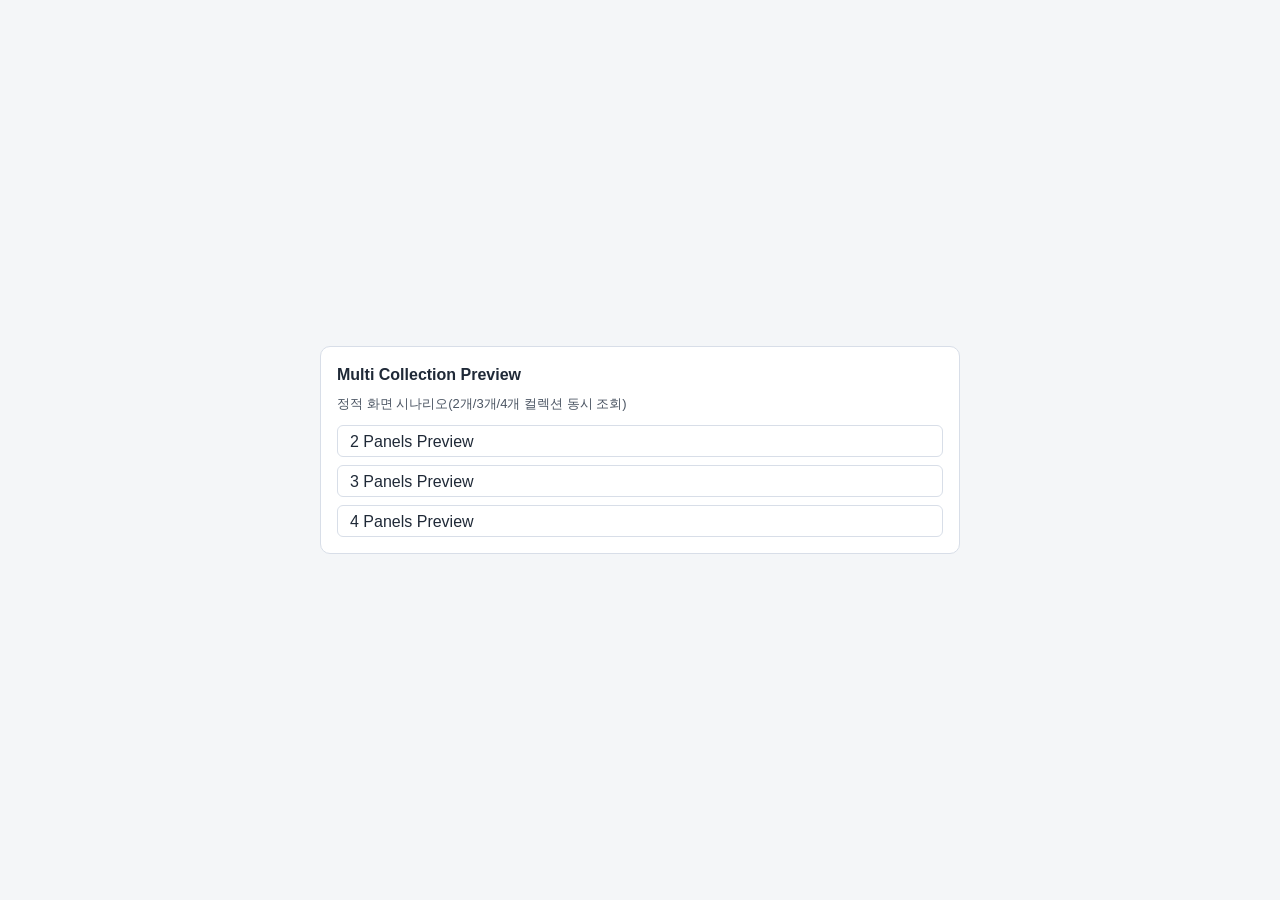
==== preview/index.html @ 9b099445 "feat(init): 초기 문서와 UI 시안 추가 by ai" ====
<!doctype html>
<html lang="ko">
  <head>
    <meta charset="UTF-8" />
    <meta name="viewport" content="width=device-width, initial-scale=1.0" />
    <title>MPUI Preview Index</title>
    <link rel="stylesheet" href="../styles/tokens.css" />
    <style>
      * { box-sizing: border-box; }
      body {
        margin: 0;
        min-height: 100vh;
        display: grid;
        place-items: center;
        background: var(--bg-app);
        font-family: var(--font-family-base);
        color: var(--text-primary);
      }
      .wrap {
        width: min(640px, calc(100vw - 32px));
        background: var(--bg-panel);
        border: 1px solid var(--border-default);
        border-radius: var(--radius-md);
        padding: var(--space-4);
      }
      h1 {
        margin: 0 0 var(--space-2) 0;
        font-size: var(--font-size-16);
        line-height: var(--line-height-16);
      }
      p {
        margin: 0 0 var(--space-3) 0;
        color: var(--text-secondary);
        font-size: var(--font-size-13);
      }
      .links {
        display: grid;
        gap: var(--space-2);
      }
      a {
        display: block;
        height: var(--control-height-default);
        line-height: var(--control-height-default);
        padding: 0 var(--space-3);
        border: 1px solid var(--border-default);
        border-radius: var(--radius-sm);
        text-decoration: none;
        color: var(--text-primary);
        background: var(--bg-panel);
      }
      a:hover {
        background: var(--bg-hover);
      }
    </style>
  </head>
  <body>
    <main class="wrap">
      <h1>Multi Collection Preview</h1>
      <p>정적 화면 시나리오(2개/3개/4개 컬렉션 동시 조회)</p>
      <div class="links">
        <a href="./collections-2.html">2 Panels Preview</a>
        <a href="./collections-3.html">3 Panels Preview</a>
        <a href="./collections-4.html">4 Panels Preview</a>
      </div>
    </main>
  </body>
</html>
---- styles/tokens.css ----
:root {
  /* Color */
  --bg-app: #f4f6f8;
  --bg-panel: #ffffff;
  --bg-subtle: #f8fafc;
  --bg-hover: #eef2f7;
  --bg-selected: #e8f0fe;

  --border-default: #d8dee8;
  --border-strong: #b8c2d1;
  --divider: #e5eaf1;

  --text-primary: #1f2937;
  --text-secondary: #4b5563;
  --text-muted: #6b7280;
  --text-inverse: #ffffff;

  --accent: #2563eb;
  --accent-hover: #1d4ed8;
  --accent-soft: #dbeafe;

  --success: #15803d;
  --warning: #b45309;
  --danger: #b91c1c;
  --danger-soft: #fee2e2;
  --warning-soft: #fef3c7;
  --success-soft: #dcfce7;

  --focus-ring: #60a5fa;

  /* Typography */
  --font-family-base: "Pretendard Variable", "Noto Sans KR", sans-serif;
  --font-family-mono: "JetBrains Mono", "SFMono-Regular", monospace;

  --font-size-12: 12px;
  --line-height-12: 18px;
  --font-size-13: 13px;
  --line-height-13: 20px;
  --font-size-14: 14px;
  --line-height-14: 22px;
  --font-size-16: 16px;
  --line-height-16: 24px;

  --font-weight-regular: 400;
  --font-weight-medium: 500;
  --font-weight-semibold: 600;

  /* Spacing (4pt grid) */
  --space-1: 4px;
  --space-2: 8px;
  --space-3: 12px;
  --space-4: 16px;
  --space-5: 20px;
  --space-6: 24px;

  /* Radius and border */
  --radius-sm: 6px;
  --radius-md: 10px;
  --radius-lg: 14px;
  --border-1: 1px;

  /* Layout */
  --topbar-height: 48px;
  --app-min-width: 1280px;
  --app-min-height: 800px;

  --explorer-width-default: 260px;
  --explorer-width-min: 220px;
  --explorer-width-max: 360px;
  --inspector-width-default: 320px;
  --inspector-width-min: 280px;
  --inspector-width-max: 420px;

  --app-padding: 8px;
  --panel-padding: 8px;
  --section-gap: 8px;

  /* Component sizes */
  --control-height-default: 32px;
  --control-height-compact: 28px;
  --tab-height: 34px;
  --table-header-height: 34px;
  --table-row-height: 32px;
  --badge-height: 20px;
  --toast-height: 44px;

  /* Motion */
  --motion-fast: 120ms;
  --motion-normal: 180ms;
  --motion-slow: 240ms;
  --motion-ease-standard: cubic-bezier(0.2, 0, 0, 1);
}

[data-density="compact"] {
  --control-height-default: 28px;
  --tab-height: 32px;
  --table-header-height: 32px;
  --table-row-height: 30px;
}

[data-width="narrow"] {
  --inspector-width-default: 280px;
}
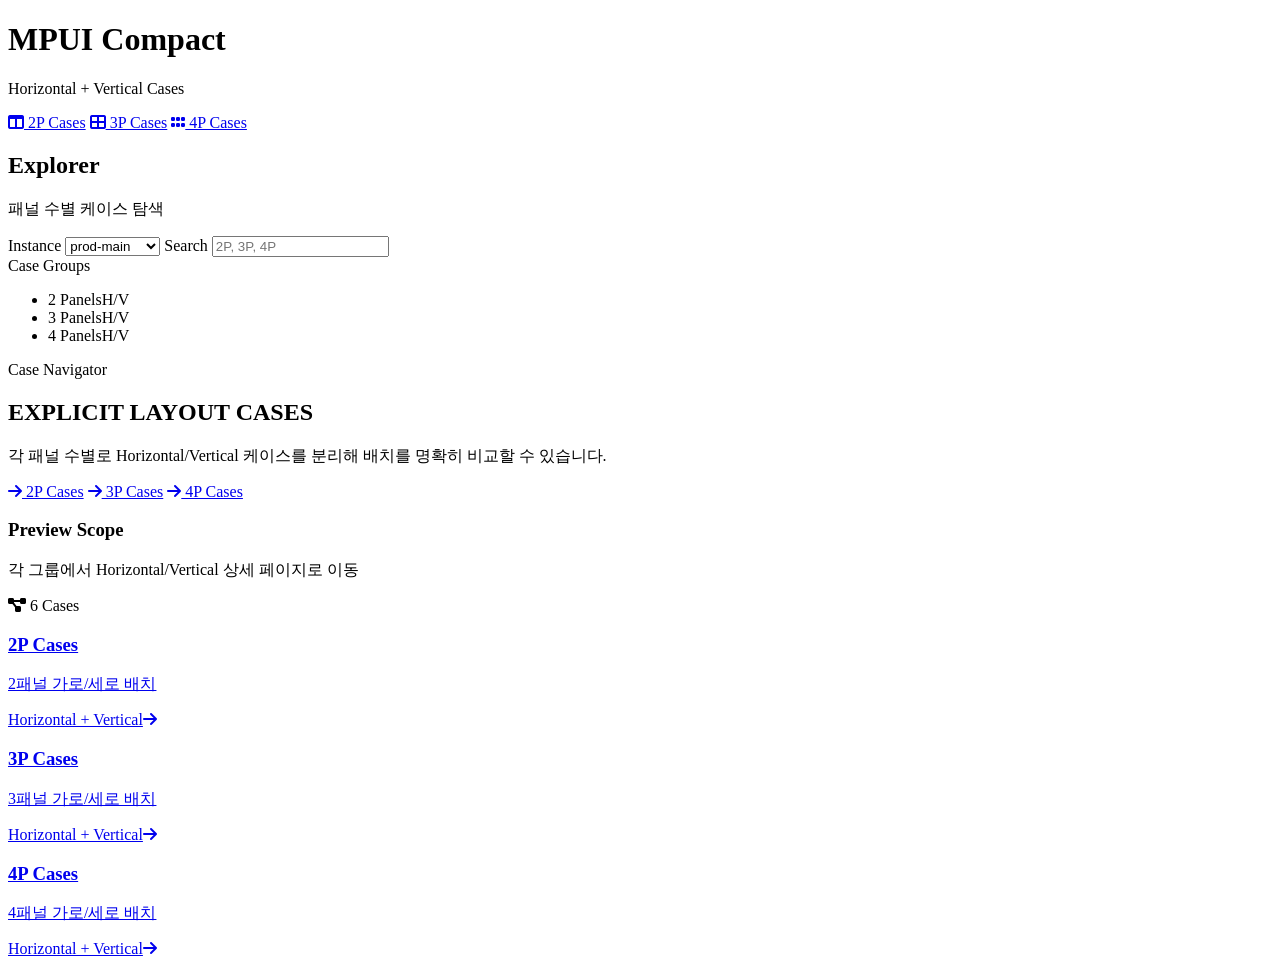
==== commit 3c6bc144: "feat(preview): 가로세로 케이스 분리와 컬럼 선택 추가 by ai" ====
--- a/preview/index.html
+++ b/preview/index.html
@@ -3,65 +3,99 @@
   <head>
     <meta charset="UTF-8" />
     <meta name="viewport" content="width=device-width, initial-scale=1.0" />
-    <title>MPUI Preview Index</title>
+    <title>MPUI Compact Index</title>
     <link rel="stylesheet" href="../styles/tokens.css" />
-    <style>
-      * { box-sizing: border-box; }
-      body {
-        margin: 0;
-        min-height: 100vh;
-        display: grid;
-        place-items: center;
-        background: var(--bg-app);
-        font-family: var(--font-family-base);
-        color: var(--text-primary);
-      }
-      .wrap {
-        width: min(640px, calc(100vw - 32px));
-        background: var(--bg-panel);
-        border: 1px solid var(--border-default);
-        border-radius: var(--radius-md);
-        padding: var(--space-4);
-      }
-      h1 {
-        margin: 0 0 var(--space-2) 0;
-        font-size: var(--font-size-16);
-        line-height: var(--line-height-16);
-      }
-      p {
-        margin: 0 0 var(--space-3) 0;
-        color: var(--text-secondary);
-        font-size: var(--font-size-13);
-      }
-      .links {
-        display: grid;
-        gap: var(--space-2);
-      }
-      a {
-        display: block;
-        height: var(--control-height-default);
-        line-height: var(--control-height-default);
-        padding: 0 var(--space-3);
-        border: 1px solid var(--border-default);
-        border-radius: var(--radius-sm);
-        text-decoration: none;
-        color: var(--text-primary);
-        background: var(--bg-panel);
-      }
-      a:hover {
-        background: var(--bg-hover);
-      }
-    </style>
+    <link rel="stylesheet" href="../styles/preview.css" />
+    <link rel="stylesheet" href="https://cdnjs.cloudflare.com/ajax/libs/font-awesome/6.5.2/css/all.min.css" />
   </head>
   <body>
-    <main class="wrap">
-      <h1>Multi Collection Preview</h1>
-      <p>정적 화면 시나리오(2개/3개/4개 컬렉션 동시 조회)</p>
-      <div class="links">
-        <a href="./collections-2.html">2 Panels Preview</a>
-        <a href="./collections-3.html">3 Panels Preview</a>
-        <a href="./collections-4.html">4 Panels Preview</a>
-      </div>
-    </main>
+    <div class="app-shell">
+      <header class="topbar">
+        <div class="brand">
+          <h1 class="brand-name">MPUI Compact</h1>
+          <p class="brand-tag">Horizontal + Vertical Cases</p>
+        </div>
+        <div class="topbar-actions">
+          <a class="button" href="./collections-2.html"><i class="fa-solid fa-columns"></i> 2P Cases</a>
+          <a class="button" href="./collections-3.html"><i class="fa-solid fa-table-cells-large"></i> 3P Cases</a>
+          <a class="button" href="./collections-4.html"><i class="fa-solid fa-grip"></i> 4P Cases</a>
+        </div>
+      </header>
+
+      <main class="workspace">
+        <aside class="side-panel left">
+          <div class="side-head">
+            <h2 class="side-title">Explorer</h2>
+            <p class="side-subtitle">패널 수별 케이스 탐색</p>
+          </div>
+          <div class="side-body">
+            <label class="field-group">
+              <span class="field-label">Instance</span>
+              <select class="select">
+                <option>prod-main</option>
+                <option>staging-east</option>
+              </select>
+            </label>
+
+            <label class="field-group">
+              <span class="field-label">Search</span>
+              <input class="input" placeholder="2P, 3P, 4P" />
+            </label>
+
+            <div class="field-group">
+              <span class="field-label">Case Groups</span>
+              <ul class="list">
+                <li class="list-item active"><span>2 Panels</span><span>H/V</span></li>
+                <li class="list-item"><span>3 Panels</span><span>H/V</span></li>
+                <li class="list-item"><span>4 Panels</span><span>H/V</span></li>
+              </ul>
+            </div>
+          </div>
+        </aside>
+
+        <section class="main-canvas">
+          <article class="hero">
+            <p class="hero-kicker">Case Navigator</p>
+            <h2 class="hero-title">EXPLICIT LAYOUT CASES</h2>
+            <p class="hero-desc">각 패널 수별로 Horizontal/Vertical 케이스를 분리해 배치를 명확히 비교할 수 있습니다.</p>
+            <div class="hero-links">
+              <a class="button" href="./collections-2.html"><i class="fa-solid fa-arrow-right"></i> 2P Cases</a>
+              <a class="button" href="./collections-3.html"><i class="fa-solid fa-arrow-right"></i> 3P Cases</a>
+              <a class="button" href="./collections-4.html"><i class="fa-solid fa-arrow-right"></i> 4P Cases</a>
+            </div>
+          </article>
+
+          <article class="canvas-toolbar">
+            <div>
+              <h3 class="toolbar-title">Preview Scope</h3>
+              <p class="toolbar-meta">각 그룹에서 Horizontal/Vertical 상세 페이지로 이동</p>
+            </div>
+            <span class="status-chip"><i class="fa-solid fa-diagram-project"></i> 6 Cases</span>
+          </article>
+
+          <article class="panel-scene">
+            <div class="route-grid">
+              <a class="route-card" href="./collections-2.html">
+                <h3 class="route-title">2P Cases</h3>
+                <p class="route-desc">2패널 가로/세로 배치</p>
+                <p class="route-meta"><span>Horizontal + Vertical</span><i class="fa-solid fa-arrow-right"></i></p>
+              </a>
+
+              <a class="route-card" href="./collections-3.html">
+                <h3 class="route-title">3P Cases</h3>
+                <p class="route-desc">3패널 가로/세로 배치</p>
+                <p class="route-meta"><span>Horizontal + Vertical</span><i class="fa-solid fa-arrow-right"></i></p>
+              </a>
+
+              <a class="route-card" href="./collections-4.html">
+                <h3 class="route-title">4P Cases</h3>
+                <p class="route-desc">4패널 가로/세로 배치</p>
+                <p class="route-meta"><span>Horizontal + Vertical</span><i class="fa-solid fa-arrow-right"></i></p>
+              </a>
+            </div>
+          </article>
+        </section>
+      </main>
+    </div>
   </body>
 </html>
